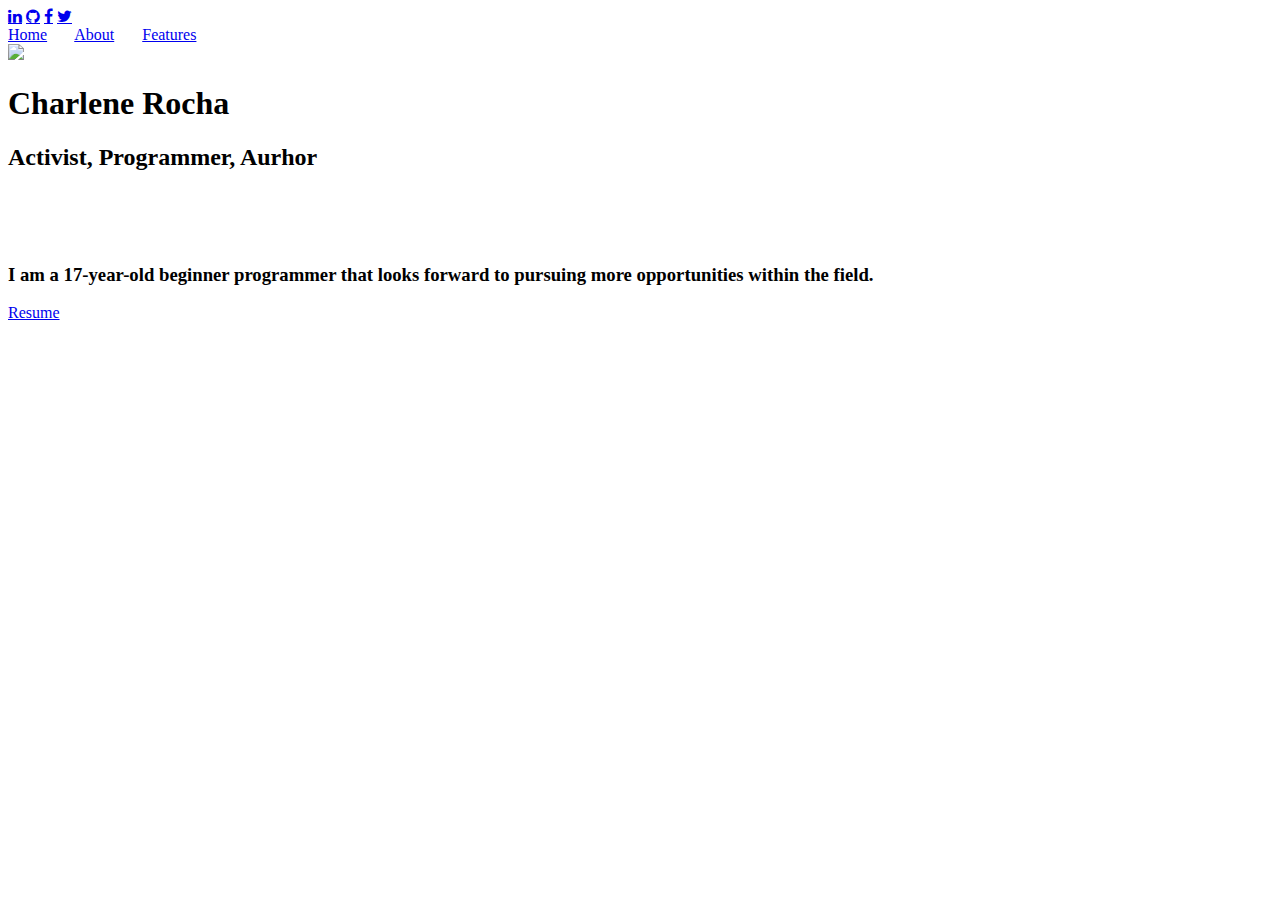
==== index.html @ a94d9e79 "Add files via upload" ====
<!DOCTYPE html>
<html lang="en">
<head>
  <meta charset="UTF-8">
  <meta name="description" content="">
  <meta name="author" content="">
  <meta name="viewport" content="width=device-width, initial-scale=1.0"> 

  <link href="https://fonts.googleapis.com/css2?family=Poppins:wght@800&display=swap" rel="stylesheet">
  <link href="https://fonts.googleapis.com/css2?family=Noto+Serif+JP:wght@200&family=Poppins:wght@400&display=swap" rel="stylesheet">
  <link rel="stylesheet" href="css/styles.css">

  <title>Charlene Rocha</title>


</head>

<header class="row">
  <div class="column">
    <link rel="stylesheet" href="https://cdnjs.cloudflare.com/ajax/libs/font-awesome/4.7.0/css/font-awesome.min.css">
    <a href="https://www.linkedin.com/in/-charlene-rocha" target="_blank" class="fa fa-linkedin"></a>
    <a href="#" class="fa fa-github"></a>
    <a href="#" class="fa fa-facebook"></a>
    <a href="#" class="fa fa-twitter"></a>
  </div>

  <div class = "links">
    <a class="active" href="index.html">Home</a></li>
    &nbsp;
    &nbsp;
    &nbsp;
    <a href="about.html">About</a>
    &nbsp;
    &nbsp;
    &nbsp;
    <a href="features.html">Features</a>
  </div>

</header>

<body>
  <div class="content-wrapper">
    <img src="img/charlene_website_headshot.jpg">
    <div class="text-wrapper">
      <h1>
        Charlene Rocha
      </h1>
      
      <h2>
        Activist, Programmer, Aurhor
      </h2>

      <br><br><br>
      <h3>
        I am a 17-year-old beginner programmer that looks forward to pursuing more opportunities within the field.
      </h3>
      
    </div>
  </div>
</body>

<footer>
  <a href="CharleneRocha_Co-op_Resume.pdf" target="_blank" download="Charlene_Rocha_Resume" class="button" >Resume</a>
</footer>
</html>
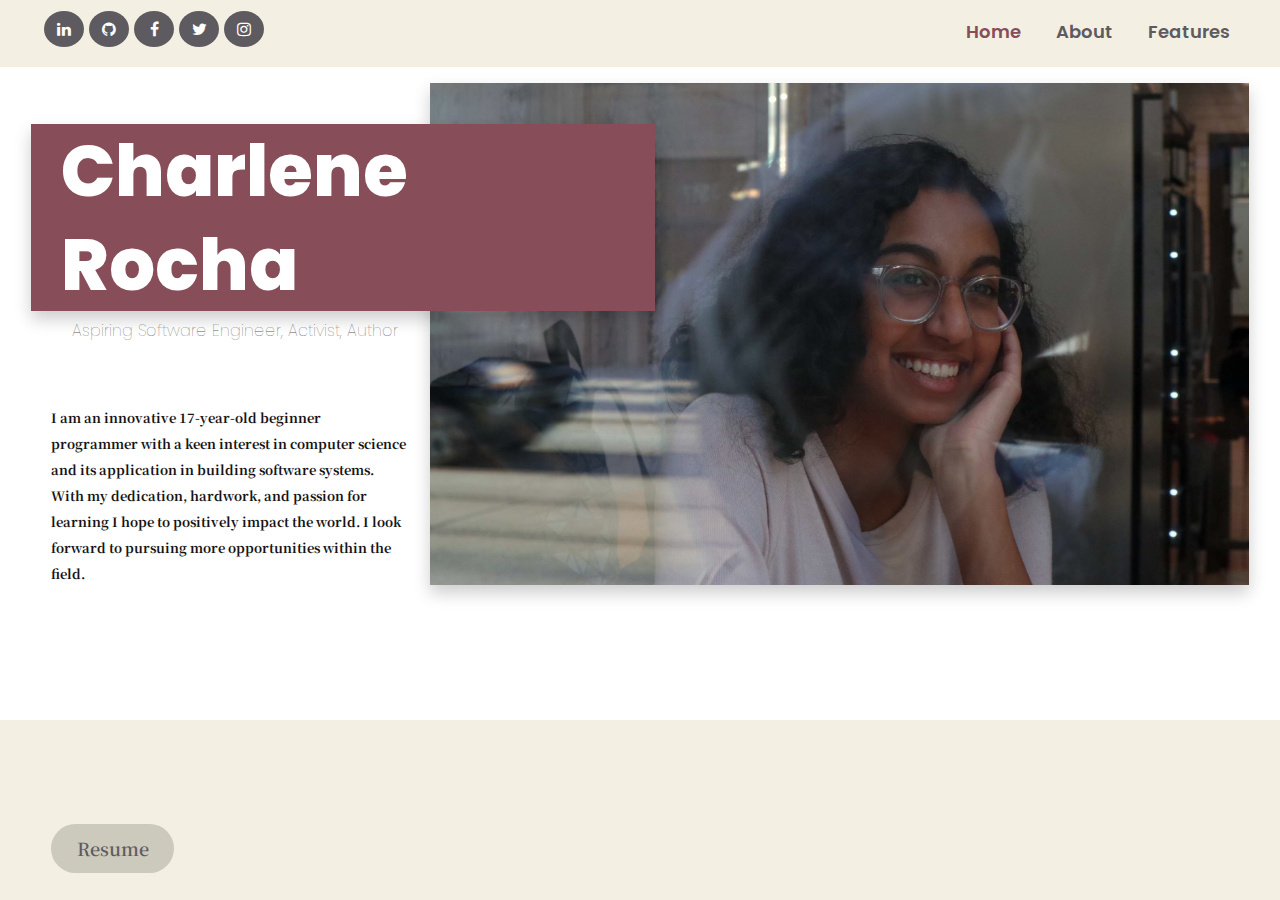
==== commit 56b25f3a: "Update index.html" ====
--- a/index.html
+++ b/index.html
@@ -8,20 +8,21 @@
 
   <link href="https://fonts.googleapis.com/css2?family=Poppins:wght@800&display=swap" rel="stylesheet">
   <link href="https://fonts.googleapis.com/css2?family=Noto+Serif+JP:wght@200&family=Poppins:wght@400&display=swap" rel="stylesheet">
-  <link rel="stylesheet" href="css/styles.css">
+  <link rel="stylesheet" href="css/index.css">
 
   <title>Charlene Rocha</title>
 
 
 </head>
 
-<header class="row">
-  <div class="column">
+<header class="row" style="position: fixed;">
+  <div class="column1">
     <link rel="stylesheet" href="https://cdnjs.cloudflare.com/ajax/libs/font-awesome/4.7.0/css/font-awesome.min.css">
     <a href="https://www.linkedin.com/in/-charlene-rocha" target="_blank" class="fa fa-linkedin"></a>
-    <a href="#" class="fa fa-github"></a>
-    <a href="#" class="fa fa-facebook"></a>
-    <a href="#" class="fa fa-twitter"></a>
+    <a href="https://github.com/charocha03" target="_blank" class="fa fa-github"></a>
+    <a href="https://www.facebook.com/charlene.rocha.98" target="_blank" class="fa fa-facebook"></a>
+    <a href="https://twitter.com/_charlenerocha?lang=en" target="_blank" class="fa fa-twitter"></a>
+    <a href="https://www.instagram.com/charlenerocha_" target="_blank" class="fa fa-instagram"></a>
   </div>
 
   <div class = "links">
@@ -40,6 +41,7 @@
 
 <body>
   <div class="content-wrapper">
+    <br><br><br>
     <img src="img/charlene_website_headshot.jpg">
     <div class="text-wrapper">
       <h1>
@@ -47,12 +49,12 @@
       </h1>
       
       <h2>
-        Activist, Programmer, Aurhor
+        Aspiring Software Engineer, Activist, Author
       </h2>
 
       <br><br><br>
       <h3>
-        I am a 17-year-old beginner programmer that looks forward to pursuing more opportunities within the field.
+        I am an innovative 17-year-old beginner programmer with a keen interest in computer science and its application in building software systems. With my dedication, hardwork, and passion for learning I hope to positively impact the world. I look forward to pursuing more opportunities within the field.
       </h3>
       
     </div>
@@ -62,4 +64,4 @@
 <footer>
   <a href="CharleneRocha_Co-op_Resume.pdf" target="_blank" download="Charlene_Rocha_Resume" class="button" >Resume</a>
 </footer>
-</html>+</html>
--- a/css/index.css
+++ b/css/index.css
@@ -0,0 +1,166 @@
+html{
+    font-size: 100%;
+    box-sizing: border-box;
+}
+
+*, *::before, *::after {
+    box-sizing: inherit;
+}
+
+h3{
+    margin: 0% 60% 0% 5%;
+    padding: 0;
+    line-height: 2;
+    font-size: small;
+}
+
+
+header {
+    margin: 0;
+    margin-top: 0%;
+    padding: 20px;
+    padding-right: 50px;
+    font-family: 'Poppins', sans-serif;
+    line-height: 1.3;
+    z-index:1;
+    background-color: #F3EFE3;
+}
+
+.links{
+    text-align: right;
+}
+
+.fa {
+    position: relative;
+    margin-top: -18%;
+    padding: 10px;
+    font-size: 30px;
+    width: 40px;
+    text-align: center;
+    text-decoration: none;
+    border-radius: 50%;
+    background: #5E5B60;
+    color: white;
+  }
+  
+  .fa:hover {
+    background: white;
+    transition: .4s ease-in-out;
+  }
+  
+  .column1 {
+    float: left;
+    margin-left: 2%;
+  }
+
+  .column {
+    float: left;
+    margin-left: 100px;
+    margin-right: 27px;
+}
+
+
+footer{
+    margin: 0;
+    padding: 0;
+    background-color: #F3EFE3;
+    position: fixed;
+    left: 0;
+    bottom: 0;
+    height: 20%;
+    width: 100%;
+    z-index:-1;
+}
+
+.row{
+    background-color: #F3EFE3;
+    width: 100%;
+}
+
+
+img {
+    display: block;
+    max-width:100%;
+    height:auto;
+    box-shadow: 0px 8px 16px 0px rgba(0, 0, 0, 0.2);
+}
+
+body {
+    margin: 0;
+    padding: 0;
+    font-family: 'Noto Serif JP', serif;
+    line-height: 1.3;
+    text-align: left;
+    color: #161313;
+    font-weight: 200;
+    background-image: url(../img/charlene.jpg) no-repeat fixed center;
+}
+
+a{
+    font-weight: 600;
+    font-size: large;
+    color: #5E5B60;
+}
+
+a, a:visited {
+    text-decoration: none;
+}
+
+a.active, a:hover{
+    color: #874D59;
+    transition: .4s ease-in-out;
+}
+
+.button{
+    padding: 1% 2% 1% 2%;
+    color: #5E5B60;
+    background-color: #CCC9BD;
+    border-radius: 60px;
+    position:absolute;
+    left: 4%;
+    bottom: 15%;
+}
+
+
+.content-wrapper{
+    width: 80%;
+    margin: 0;
+}
+
+.content-wrapper img{
+    margin: 2% 3% 2% 42%;
+    width: 80%;
+}
+
+.text-wrapper{
+    margin: 0;
+    padding: 0;
+    margin-top: -47%;
+    width: 100%;
+    position: relative;
+}
+
+.text-wrapper h1{
+    margin: 0% 36% 0% 3%;
+    padding: 0% 3% 0% 3%;
+    text-align: left;
+    font-family: 'Poppins', sans-serif;
+    line-height: 1.3;
+    color:#ffffff;
+    background-color: #874D59;
+    font-weight: 800;
+    font-size: 450%;
+    box-shadow: 0px 8px 16px 0px rgba(0, 0, 0, 0.2);
+    word-wrap: break-word;
+}
+
+.text-wrapper h2{
+    margin: 1% 0% 0% 7%;
+    padding: 0;
+    text-align: left;
+    font-family: 'Poppins', sans-serif;
+    line-height: 1.3;
+    color:#5E5B60;
+    font-weight:100;
+    font-size: 100%;
+}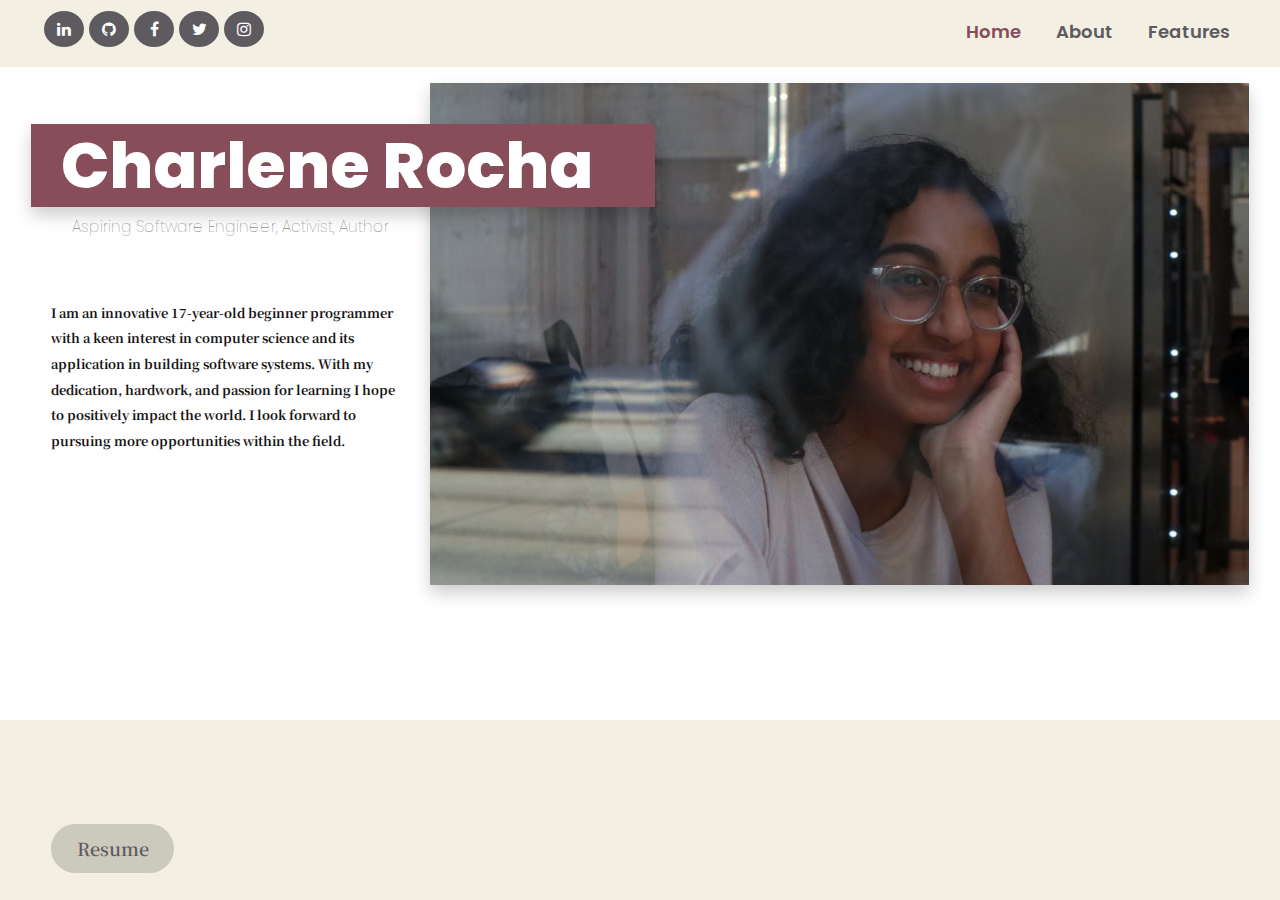
==== commit 64b5cf12: "Update index.html" ====
--- a/index.html
+++ b/index.html
@@ -44,16 +44,16 @@
     <br><br><br>
     <img src="img/charlene_website_headshot.jpg">
     <div class="text-wrapper">
-      <h1>
+      <h1 style="font-size:5vw;">
         Charlene Rocha
       </h1>
       
-      <h2>
+      <h2 style="font-size:1.2vw;">
         Aspiring Software Engineer, Activist, Author
       </h2>
 
       <br><br><br>
-      <h3>
+      <h3 style="font-size:1vw;">
         I am an innovative 17-year-old beginner programmer with a keen interest in computer science and its application in building software systems. With my dedication, hardwork, and passion for learning I hope to positively impact the world. I look forward to pursuing more opportunities within the field.
       </h3>
       
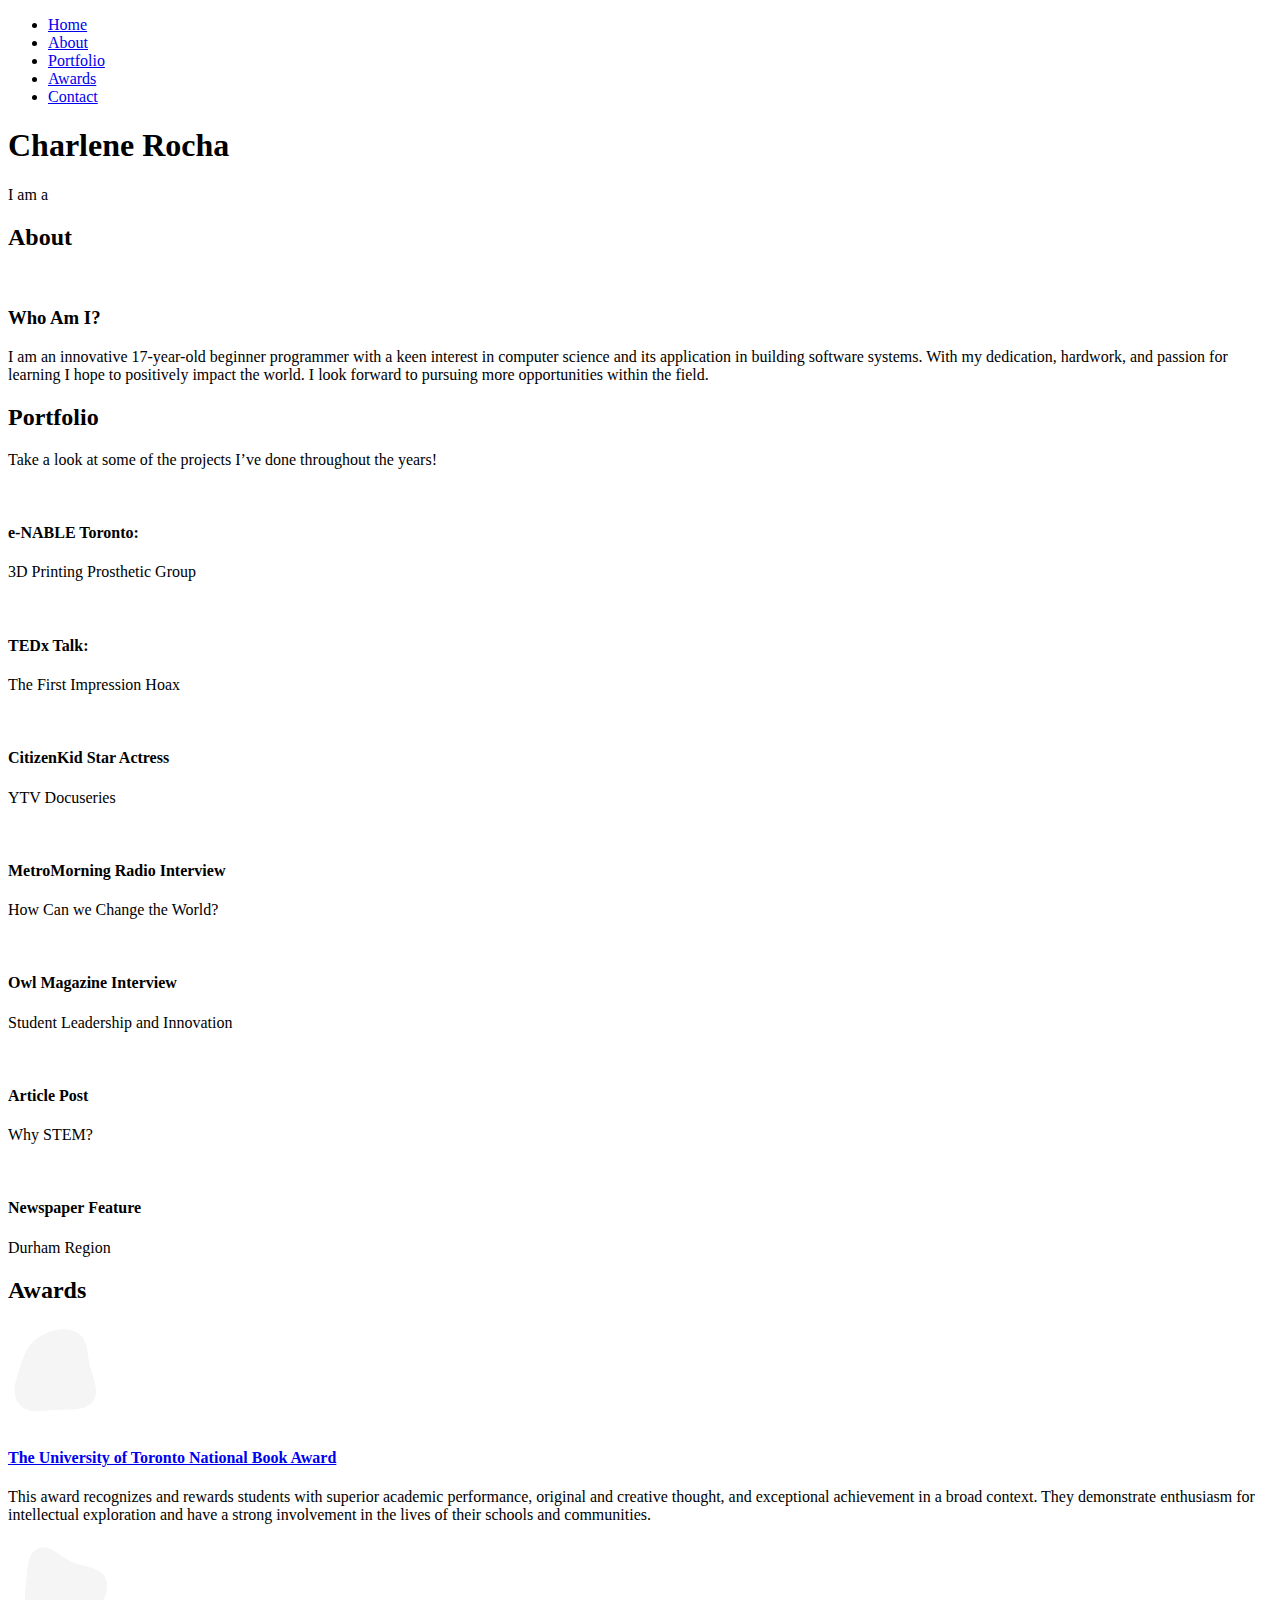
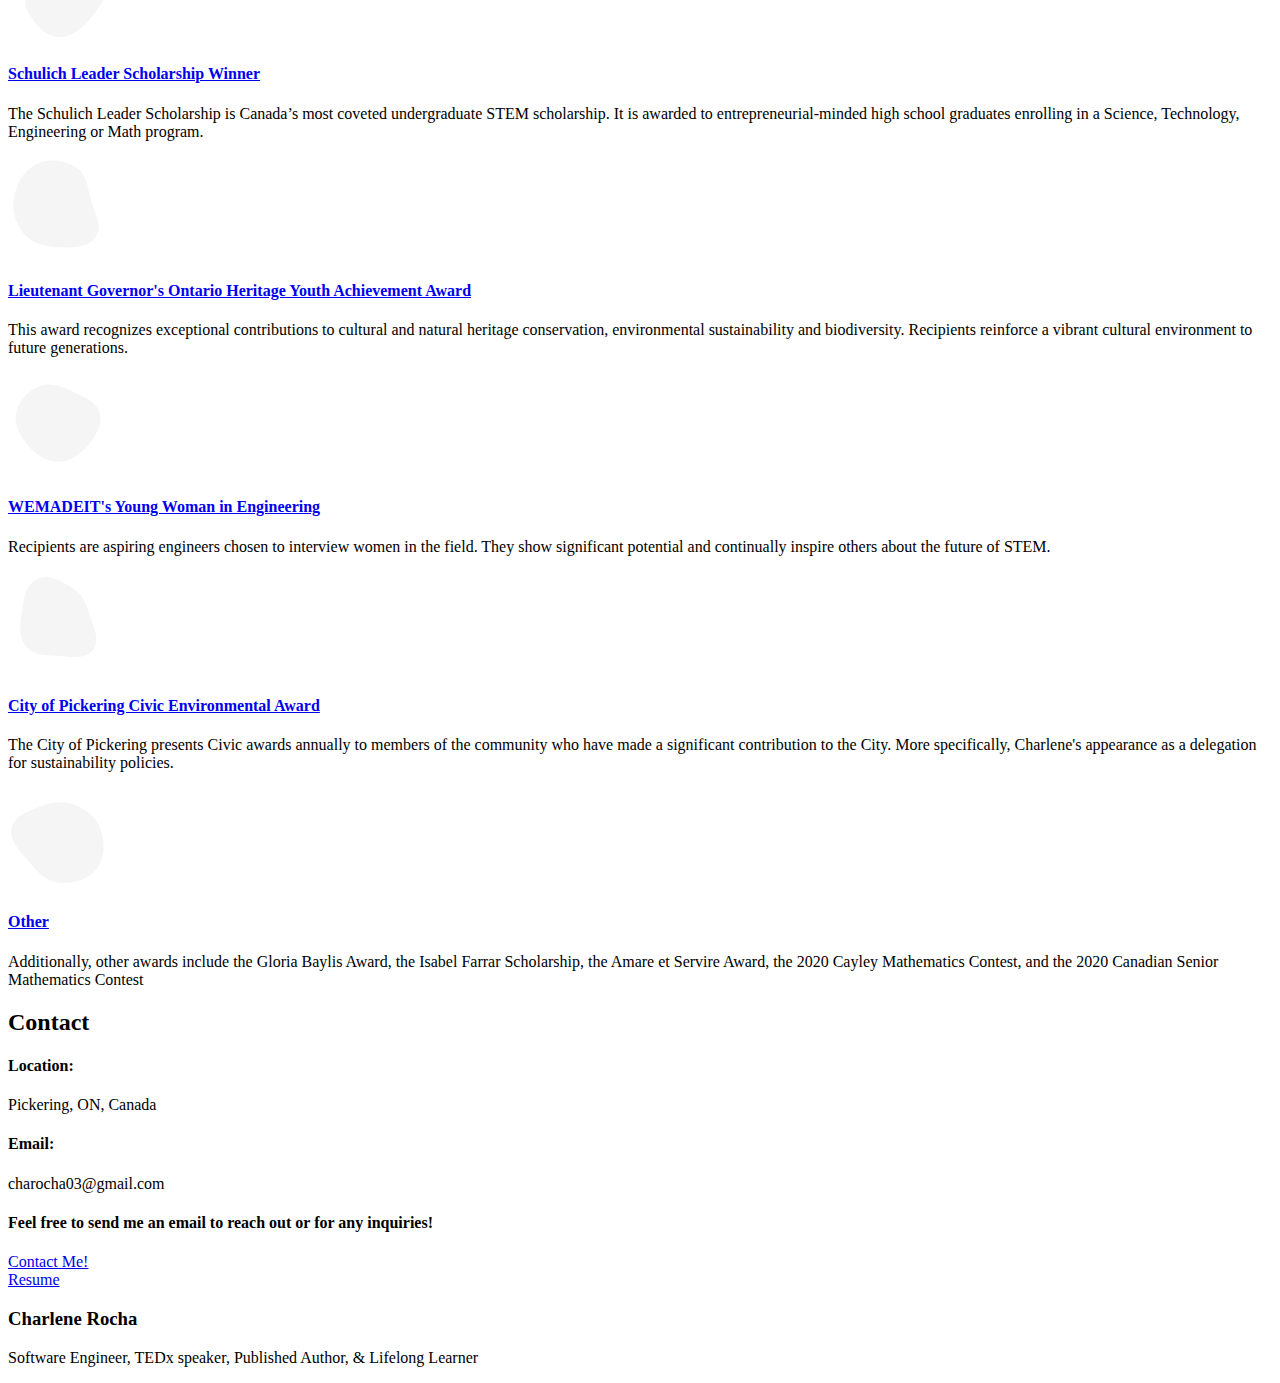
==== commit de01e69c: "Add files via upload" ====
--- a/index.html
+++ b/index.html
@@ -1,67 +1,722 @@
-<!DOCTYPE html>
-<html lang="en">
-<head>
-  <meta charset="UTF-8">
-  <meta name="description" content="">
-  <meta name="author" content="">
-  <meta name="viewport" content="width=device-width, initial-scale=1.0"> 
-
-  <link href="https://fonts.googleapis.com/css2?family=Poppins:wght@800&display=swap" rel="stylesheet">
-  <link href="https://fonts.googleapis.com/css2?family=Noto+Serif+JP:wght@200&family=Poppins:wght@400&display=swap" rel="stylesheet">
-  <link rel="stylesheet" href="css/index.css">
-
-  <title>Charlene Rocha</title>
-
-
-</head>
-
-<header class="row" style="position: fixed;">
-  <div class="column1">
-    <link rel="stylesheet" href="https://cdnjs.cloudflare.com/ajax/libs/font-awesome/4.7.0/css/font-awesome.min.css">
-    <a href="https://www.linkedin.com/in/-charlene-rocha" target="_blank" class="fa fa-linkedin"></a>
-    <a href="https://github.com/charocha03" target="_blank" class="fa fa-github"></a>
-    <a href="https://www.facebook.com/charlene.rocha.98" target="_blank" class="fa fa-facebook"></a>
-    <a href="https://twitter.com/_charlenerocha?lang=en" target="_blank" class="fa fa-twitter"></a>
-    <a href="https://www.instagram.com/charlenerocha_" target="_blank" class="fa fa-instagram"></a>
-  </div>
-
-  <div class = "links">
-    <a class="active" href="index.html">Home</a></li>
-    &nbsp;
-    &nbsp;
-    &nbsp;
-    <a href="about.html">About</a>
-    &nbsp;
-    &nbsp;
-    &nbsp;
-    <a href="features.html">Features</a>
-  </div>
-
-</header>
-
-<body>
-  <div class="content-wrapper">
-    <br><br><br>
-    <img src="img/charlene_website_headshot.jpg">
-    <div class="text-wrapper">
-      <h1 style="font-size:5vw;">
-        Charlene Rocha
-      </h1>
-      
-      <h2 style="font-size:1.2vw;">
-        Aspiring Software Engineer, Activist, Author
-      </h2>
-
-      <br><br><br>
-      <h3 style="font-size:1vw;">
-        I am an innovative 17-year-old beginner programmer with a keen interest in computer science and its application in building software systems. With my dedication, hardwork, and passion for learning I hope to positively impact the world. I look forward to pursuing more opportunities within the field.
-      </h3>
-      
-    </div>
-  </div>
-</body>
-
-<footer>
-  <a href="CharleneRocha_Co-op_Resume.pdf" target="_blank" download="Charlene_Rocha_Resume" class="button" >Resume</a>
-</footer>
-</html>
+<!DOCTYPE html>
+<html lang="en">
+
+  <!-- <link href="https://fonts.googleapis.com/css2?family=Open+Sans&family=Roboto&display=swap" rel="stylesheet">
+  CSS rules to specify families
+  
+  font-family: 'Open Sans', sans-serif;
+  font-family: 'Roboto', sans-serif; -->
+
+<head>
+  <meta charset="utf-8">
+  <meta content="width=device-width, initial-scale=1.0" name="viewport">
+
+  <title>Charlene Rocha</title>
+  <meta content="Charlene Rocha Resume" name="description">
+  <meta content="charlene rocha, charlene, resume" name="keywords">
+
+  <!-- Favicons -->
+  <link href="assets/img/favicon.png" rel="icon">
+  <link href="assets/img/apple-touch-icon.png" rel="apple-touch-icon">
+
+  <!-- Google Fonts -->
+  <link href="https://fonts.googleapis.com/css?family=Open+Sans:300,300i,400,400i,600,600i,700,700i|Raleway:300,300i,400,400i,500,500i,600,600i,700,700i|Poppins:300,300i,400,400i,500,500i,600,600i,700,700i" rel="stylesheet">
+
+  <!-- Vendor CSS Files -->
+  <link href="assets/vendor/aos/aos.css" rel="stylesheet">
+  <link href="assets/vendor/bootstrap/css/bootstrap.min.css" rel="stylesheet">
+  <link href="assets/vendor/bootstrap-icons/bootstrap-icons.css" rel="stylesheet">
+  <link href="assets/vendor/boxicons/css/boxicons.min.css" rel="stylesheet">
+  <link href="assets/vendor/glightbox/css/glightbox.min.css" rel="stylesheet">
+  <link href="assets/vendor/swiper/swiper-bundle.min.css" rel="stylesheet">
+
+  <!-- Template Main CSS File -->
+  <link href="assets/css/style.css" rel="stylesheet">
+</head>
+
+<body>
+
+  <!-- ======= Mobile nav toggle button ======= -->
+  <!-- <button type="button" class="mobile-nav-toggle d-xl-none"><i class="bi bi-list mobile-nav-toggle"></i></button> -->
+  <i class="bi bi-list mobile-nav-toggle d-xl-none"></i>
+  <!-- ======= Header ======= -->
+  <header id="header" class="d-flex flex-column justify-content-center">
+
+    <nav id="navbar" class="navbar nav-menu">
+      <ul>
+        <li><a href="#hero" class="nav-link scrollto active"><i class="bx bx-home"></i> <span>Home</span></a></li>
+        <li><a href="#about" class="nav-link scrollto"><i class="bx bx-user"></i> <span>About</span></a></li>
+        <!-- <li><a href="#resume" class="nav-link scrollto"><i class="bx bx-file-blank"></i> <span>Resume</span></a></li> -->
+        <li><a href="#portfolio" class="nav-link scrollto"><i class="bx bx-book-content"></i> <span>Portfolio</span></a></li>
+        <li><a href="#services" class="nav-link scrollto"><i class="bx bx-trophy"></i> <span>Awards</span></a></li> 
+        <li><a href="#contact" class="nav-link scrollto"><i class="bx bx-envelope"></i> <span>Contact</span></a></li>
+      </ul>
+    </nav><!-- .nav-menu -->
+
+  </header><!-- End Header -->
+
+  <!-- ======= Hero Section ======= -->
+  <section id="hero" class="d-flex flex-column justify-content-center">
+    <div class="container" data-aos="zoom-in" data-aos-delay="100">
+      <h1>Charlene Rocha</h1>
+      <p>I am a <span class="typed" data-typed-items= "Software Engineer,TEDx speaker,Published Author,Lifelong Learner"></span></p>
+      <div class="social-links">
+        <a href="mailto:charocha03@gmail.com" target="_blank" class="envelope"><i class="bx bx-envelope"></i></a>
+        <a href="https://www.linkedin.com/in/-charlene-rocha/" target="_blank" class="linkedin"><i class="bx bxl-linkedin"></i></a>
+        <a href="https://www.instagram.com/charlenerocha_/" target="_blank" class="instagram"><i class="bx bxl-instagram"></i></a>
+        <!-- <a href="#" class="github"><i class="bx bxl-github"></i></a> -->
+        <a href="https://twitter.com/_charlenerocha" target="_blank" class="twitter"><i class="bx bxl-twitter"></i></a>
+        <a href="https://www.facebook.com/charlene.rocha.98" target="_blank" class="facebook"><i class="bx bxl-facebook"></i></a>
+      </div>
+    </div>
+  </section><!-- End Hero -->
+
+  <main id="main">
+
+    <!-- ======= About Section ======= -->
+    <section id="about" class="about">
+      <div class="container" data-aos="fade-up">
+
+        <div class="section-title">
+          <h2>About</h2>
+          <p></p>
+        </div>
+
+        <div class="row">
+          <div class="col-lg-5">
+            <img src="assets/img/profile-img.jpg" class="img-fluid" alt="">
+          </div>
+          <div class="col-lg-6 pt-4 pt-lg-0 content">
+            <h3>Who Am I?</h3>
+            <p>
+              I am an innovative 17-year-old beginner programmer with a keen interest in computer science and its application in building software systems. With my dedication, hardwork, and passion for learning I hope to positively impact the world. I look forward to pursuing more opportunities within the field.
+            </p>
+            <div class="row">
+              <div class="col-lg-6">
+                <ul>
+                  <!-- <li><i></i> <strong></strong> <span></span></li>
+                  <li><i class="bi bi-chevron-right"></i> <span>Cool fact 1</span></li>
+                  <li><i class="bi bi-chevron-right"></i> <span>Cool fact 2</span></li>
+                  <li><i class="bi bi-chevron-right"></i> <span>Cool fact 3</span></li>
+                  <li><i class="bi bi-chevron-right"></i> <span>Cool fact 4</span></li> -->
+                </ul>
+              </div>
+              <div class="col-lg-6">
+                <ul>
+                  <!-- <li><i></i> <strong></strong> <span></span></li>
+                  <li><i class="bi bi-chevron-right"></i> <span>Cool fact 5</span></li>
+                  <li><i class="bi bi-chevron-right"></i> <span>Cool fact 6</span></li>
+                  <li><i class="bi bi-chevron-right"></i> <span>Cool fact 7</span></li>
+                  <li><i class="bi bi-chevron-right"></i> <span>Cool fact 8</span></li> -->
+                </ul>
+              </div>
+            </div>
+          </div>
+        </div>
+
+      </div>
+    </section><!-- End About Section -->
+
+    <!-- ======= Facts Section ======= -->
+    <!-- <section id="facts" class="facts">
+      <div class="container" data-aos="fade-up">
+
+        <div class="section-title">
+          <h2>Facts</h2>
+          <p>Magnam dolores commodi suscipit. Necessitatibus eius consequatur ex aliquid fuga eum quidem. Sit sint consectetur velit. Quisquam quos quisquam cupiditate. Et nemo qui impedit suscipit alias ea. Quia fugiat sit in iste officiis commodi quidem hic quas.</p>
+        </div>
+
+        <div class="row">
+
+          <div class="col-lg-3 col-md-6">
+            <div class="count-box">
+              <i class="bi bi-emoji-smile"></i>
+              <span data-purecounter-start="0" data-purecounter-end="232" data-purecounter-duration="1" class="purecounter"></span>
+              <p>Happy Clients</p>
+            </div>
+          </div>
+
+          <div class="col-lg-3 col-md-6 mt-5 mt-md-0">
+            <div class="count-box">
+              <i class="bi bi-journal-richtext"></i>
+              <span data-purecounter-start="0" data-purecounter-end="521" data-purecounter-duration="1" class="purecounter"></span>
+              <p>Projects</p>
+            </div>
+          </div>
+
+          <div class="col-lg-3 col-md-6 mt-5 mt-lg-0">
+            <div class="count-box">
+              <i class="bi bi-headset"></i>
+              <span data-purecounter-start="0" data-purecounter-end="1463" data-purecounter-duration="1" class="purecounter"></span>
+              <p>Hours Of Support</p>
+            </div>
+          </div>
+
+          <div class="col-lg-3 col-md-6 mt-5 mt-lg-0">
+            <div class="count-box">
+              <i class="bi bi-award"></i>
+              <span data-purecounter-start="0" data-purecounter-end="25" data-purecounter-duration="1" class="purecounter"></span>
+              <p>Awards</p>
+            </div>
+          </div>
+
+        </div>
+
+      </div>
+    </section>End Facts Section -->
+
+    <!-- ======= Resume Section ======= 
+    <section id="resume" class="resume">
+      <div class="container" data-aos="fade-up">
+
+        <div class="section-title">
+          <h2>Resume</h2>
+          <p>Magnam dolores commodi suscipit. Necessitatibus eius consequatur ex aliquid fuga eum quidem. Sit sint consectetur velit. Quisquam quos quisquam cupiditate. Et nemo qui impedit suscipit alias ea. Quia fugiat sit in iste officiis commodi quidem hic quas.</p>
+        </div>
+
+        <div class="row">
+          <div class="col-lg-6">
+            <h3 class="resume-title">Sumary</h3>
+            <div class="resume-item pb-0">
+              <h4>Brandon Johnson</h4>
+              <p><em>Innovative and deadline-driven Graphic Designer with 3+ years of experience designing and developing user-centered digital/print marketing material from initial concept to final, polished deliverable.</em></p>
+              <ul>
+                <li>Portland par 127,Orlando, FL</li>
+                <li>(123) 456-7891</li>
+                <li>alice.barkley@example.com</li>
+              </ul>
+            </div>
+
+            <h3 class="resume-title">Education</h3>
+            <div class="resume-item">
+              <h4>Master of Fine Arts &amp; Graphic Design</h4>
+              <h5>2015 - 2016</h5>
+              <p><em>Rochester Institute of Technology, Rochester, NY</em></p>
+              <p>Qui deserunt veniam. Et sed aliquam labore tempore sed quisquam iusto autem sit. Ea vero voluptatum qui ut dignissimos deleniti nerada porti sand markend</p>
+            </div>
+            <div class="resume-item">
+              <h4>Bachelor of Fine Arts &amp; Graphic Design</h4>
+              <h5>2010 - 2014</h5>
+              <p><em>Rochester Institute of Technology, Rochester, NY</em></p>
+              <p>Quia nobis sequi est occaecati aut. Repudiandae et iusto quae reiciendis et quis Eius vel ratione eius unde vitae rerum voluptates asperiores voluptatem Earum molestiae consequatur neque etlon sader mart dila</p>
+            </div>
+          </div>
+          <div class="col-lg-6">
+            <h3 class="resume-title">Professional Experience</h3>
+            <div class="resume-item">
+              <h4>Senior graphic design specialist</h4>
+              <h5>2019 - Present</h5>
+              <p><em>Experion, New York, NY </em></p>
+              <ul>
+                <li>Lead in the design, development, and implementation of the graphic, layout, and production communication materials</li>
+                <li>Delegate tasks to the 7 members of the design team and provide counsel on all aspects of the project. </li>
+                <li>Supervise the assessment of all graphic materials in order to ensure quality and accuracy of the design</li>
+                <li>Oversee the efficient use of production project budgets ranging from $2,000 - $25,000</li>
+              </ul>
+            </div>
+            <div class="resume-item">
+              <h4>Graphic design specialist</h4>
+              <h5>2017 - 2018</h5>
+              <p><em>Stepping Stone Advertising, New York, NY</em></p>
+              <ul>
+                <li>Developed numerous marketing programs (logos, brochures,infographics, presentations, and advertisements).</li>
+                <li>Managed up to 5 projects or tasks at a given time while under pressure</li>
+                <li>Recommended and consulted with clients on the most appropriate graphic design</li>
+                <li>Created 4+ design presentations and proposals a month for clients and account managers</li>
+              </ul>
+            </div>
+          </div>
+        </div>
+
+      </div>
+    </section> End Resume Section -->
+
+    <!-- ======= Skills Section ======= 
+    <section id="skills" class="skills section-bg">
+      <div class="container" data-aos="fade-up">
+
+        <div class="section-title">
+          <h2>Skills</h2>
+          <p>Magnam dolores commodi suscipit. Necessitatibus eius consequatur ex aliquid fuga eum quidem. Sit sint consectetur velit. Quisquam quos quisquam cupiditate. Et nemo qui impedit suscipit alias ea. Quia fugiat sit in iste officiis commodi quidem hic quas.</p>
+        </div>
+
+        <div class="row skills-content">
+
+          <div class="col-lg-6">
+
+            <div class="progress">
+              <span class="skill">ur mom <i class="val">100%</i></span>
+              <div class="progress-bar-wrap">
+                <div class="progress-bar" role="progressbar" aria-valuenow="100" aria-valuemin="0" aria-valuemax="100"></div>
+              </div>
+            </div>
+
+            <div class="progress">
+              <span class="skill">CSS <i class="val">90%</i></span>
+              <div class="progress-bar-wrap">
+                <div class="progress-bar" role="progressbar" aria-valuenow="90" aria-valuemin="0" aria-valuemax="100"></div>
+              </div>
+            </div>
+
+            <div class="progress">
+              <span class="skill">JavaScript <i class="val">75%</i></span>
+              <div class="progress-bar-wrap">
+                <div class="progress-bar" role="progressbar" aria-valuenow="75" aria-valuemin="0" aria-valuemax="100"></div>
+              </div>
+            </div>
+
+          </div>
+
+          <div class="col-lg-6">
+
+            <div class="progress">
+              <span class="skill">PHP <i class="val">80%</i></span>
+              <div class="progress-bar-wrap">
+                <div class="progress-bar" role="progressbar" aria-valuenow="80" aria-valuemin="0" aria-valuemax="100"></div>
+              </div>
+            </div>
+
+            <div class="progress">
+              <span class="skill">WordPress/CMS <i class="val">90%</i></span>
+              <div class="progress-bar-wrap">
+                <div class="progress-bar" role="progressbar" aria-valuenow="90" aria-valuemin="0" aria-valuemax="100"></div>
+              </div>
+            </div>
+
+            <div class="progress">
+              <span class="skill">Photoshop <i class="val">55%</i></span>
+              <div class="progress-bar-wrap">
+                <div class="progress-bar" role="progressbar" aria-valuenow="55" aria-valuemin="0" aria-valuemax="100"></div>
+              </div>
+            </div>
+
+          </div>
+
+        </div>
+
+      </div>
+    </section> End Skills Section -->
+
+    <!-- ======= Portfolio Section ======= -->
+    <section id="portfolio" class="portfolio section-bg">
+      <div class="container" data-aos="fade-up">
+
+        <div class="section-title">
+          <h2>Portfolio</h2>
+          <p>Take a look at some of the projects I’ve done throughout the years!</p>
+        </div>
+
+        <div class="row portfolio-container" data-aos="fade-up" data-aos-delay="200">
+
+          <div class="col-lg-4 col-md-6 portfolio-item filter-app">
+            <div class="portfolio-wrap">
+              <img src="assets/img/portfolio/enable.jpg" class="img-fluid" alt="">
+              <div class="portfolio-info">
+                <h4>e-NABLE Toronto:</h4>
+                <p>3D Printing Prosthetic Group</p>
+                <div class="portfolio-links">
+                  <a href="https://www.facebook.com/torontoenable" target="_blank" title="e-NABLE Toronto"> <i class="bx bx-link"></i></a>
+                  <a href="enable.html" class="portfolio-details-lightbox" data-glightbox="type: external" title="e-NABLE Toronto"><i class="bx bx-plus"></i></a>
+                </div>
+              </div>
+            </div>
+          </div>
+
+          <div class="col-lg-8 col-md-6 portfolio-item filter-web">
+            <div class="portfolio-wrap">
+              <img src="assets/img/portfolio/ted.jpg" class="img-fluid" alt="">
+              <div class="portfolio-info">
+                <h4>TEDx Talk:</h4>
+                <p>The First Impression Hoax</p>
+                <div class="portfolio-links">
+                  <a href="https://youtu.be/nBf5lnmjt9k" target="_blank" title="TEDx Talk"> <i class="bx bx-link"></i></a>
+                  <a href="ted.html" class="portfolio-details-lightbox" data-glightbox="type: external" title="TEDx Talk"><i class="bx bx-plus"></i></a>
+                </div>
+              </div>
+            </div>
+          </div>
+
+          <div class="col-lg-4 col-md-6 portfolio-item filter-app">
+            <div class="portfolio-wrap">
+              <img src="assets/img/portfolio/citizen.jpg" class="img-fluid" alt="">
+              <div class="portfolio-info">
+                <h4>CitizenKid Star Actress</h4>
+                <p>YTV Docuseries</p>
+                <div class="portfolio-links">
+                  <a href="https://youtu.be/wdr9rMZfFfE" target="_blank" title="CitizenKid Star Actress"> <i class="bx bx-link"></i></a>
+                  <a href="citizen.html" class="portfolio-details-lightbox" data-glightbox="type: external" title="CitizenKid Star Actress"><i class="bx bx-plus"></i></a>
+                </div>
+              </div>
+            </div>
+          </div>
+
+          <div class="col-lg-4 col-md-6 portfolio-item filter-web">
+            <div class="portfolio-wrap">
+              <img src="assets/img/portfolio/protest.jpg" class="img-fluid" alt="">
+              <div class="portfolio-info">
+                <h4>MetroMorning Radio Interview</h4>
+                <p>How Can we Change the World?</p>
+                <div class="portfolio-links">
+                  <a href="https://www.cbc.ca/player/play/1747059267750" target="_blank" title="MetroMorning Radio Interview"> <i class="bx bx-link"></i></a>
+                  <a href="radio.html" class="portfolio-details-lightbox" data-glightbox="type: external" title="MetroMorning Radio Interview"><i class="bx bx-plus"></i></a>
+                </div>
+              </div>
+            </div>
+          </div>
+
+          <div class="col-lg-4 col-md-6 portfolio-item filter-app">
+            <div class="portfolio-wrap">
+              <img src="assets/img/portfolio/btcp.jpg" class="img-fluid" alt="">
+              <div class="portfolio-info">
+                <h4>Owl Magazine Interview</h4>
+                <p>Student Leadership and Innovation</p>
+                <div class="portfolio-links">
+                  <a href="http://owlconnected.com/archives/interview-charlene-rocha" target="_blank" title="Owl Magazine Interview"> <i class="bx bx-link"></i></a>
+                  <a href="owl.html" class="portfolio-details-lightbox" data-glightbox="type: external" title="Owl Magazine Interview"><i class="bx bx-plus"></i></a>
+                </div>
+              </div>
+            </div>
+          </div>
+
+          <div class="col-lg-4 col-md-6 portfolio-item filter-card">
+            <div class="portfolio-wrap">
+              <img src="assets/img/portfolio/stem.jpg" class="img-fluid" alt="">
+              <div class="portfolio-info">
+                <h4>Article Post</h4>
+                <p>Why STEM?</p>
+                <div class="portfolio-links">
+                  <a href="https://medium.com/@girlsforscience/stem-stories-charlene-rocha-aa294f6eed04" target="_blank" title="Article Post"> <i class="bx bx-link"></i></a>
+                  <a href="stem.html" class="portfolio-details-lightbox" data-glightbox="type: external" title="Article Post"><i class="bx bx-plus"></i></a>
+                </div>
+              </div>
+            </div>
+          </div>
+
+          <div class="col-lg-4 col-md-6 portfolio-item filter-card">
+            <div class="portfolio-wrap">
+              <img src="assets/img/portfolio/show.jpg" class="img-fluid" alt="">
+              <div class="portfolio-info">
+                <h4>Newspaper Feature</h4>
+                <p>Durham Region</p>
+                <div class="portfolio-links">
+                  <a href="https://www.durhamregion.com/community-story/10001881-pickering-teen-featured-in-documentary-airing-friday/" target="_blank" title="Newspaper Feature"> <i class="bx bx-link"></i></a>
+                  <a href="show.html" class="portfolio-details-lightbox" data-glightbox="type: external" title="Newspaper Feature"><i class="bx bx-plus"></i></a>
+                </div>
+              </div>
+            </div>
+          </div>
+        </div>
+
+      </div>
+    </section><!-- End Portfolio Section -->
+
+
+    <!-- ======= Awards/Recognition Section ======= -->
+    <section id="services" class="services">
+      <div class="container" data-aos="fade-up">
+
+        <div class="section-title">
+          <h2>Awards</h2>
+          <p></p>
+        </div>
+
+        <div class="row">
+
+          <div class="col-lg-4 col-md-6 d-flex align-items-stretch" data-aos="zoom-in" data-aos-delay="100">
+            <div class="icon-box iconbox-yellow">
+              <div class="icon">
+                <svg width="100" height="100" viewBox="0 0 600 600" xmlns="http://www.w3.org/2000/svg">
+                  <path stroke="none" stroke-width="0" fill="#f5f5f5" d="M300,521.0016835830174C376.1290562159157,517.8887921683347,466.0731472004068,529.7835943286574,510.70327084640275,468.03025145048787C554.3714126377745,407.6079735673963,508.03601936045806,328.9844924480964,491.2728898941984,256.3432110539036C474.5976632858925,184.082847569629,479.9380746630129,96.60480741107993,416.23090153303,58.64404602377083C348.86323505073057,18.502131276798302,261.93793281208167,40.57373210992963,193.5410806939664,78.93577620505333C130.42746243093433,114.334589627462,98.30271207620316,179.96522072025542,76.75703585869454,249.04625023123273C51.97151888228291,328.5150500222984,13.704378332031375,421.85034740162234,66.52175969318436,486.19268352777647C119.04800174914682,550.1803526380478,217.28368757567262,524.383925680826,300,521.0016835830174"></path>
+                </svg>
+                <i class="bx bx-book-content"></i>
+              </div>
+              <h4><a href="https://future.utoronto.ca/national-scholarship/about/" target="_blank">The University of Toronto National Book Award</a></h4>
+              <p>This award recognizes and rewards students with superior academic performance, original and creative thought, and exceptional achievement in a broad context. They demonstrate enthusiasm for intellectual exploration and have a strong involvement in the lives of their schools and communities.</p>
+            </div>
+          </div>
+
+          <div class="col-lg-4 col-md-6 d-flex align-items-stretch mt-4 mt-md-0" data-aos="zoom-in" data-aos-delay="200">
+            <div class="icon-box iconbox-purple">
+              <div class="icon">
+                <svg width="100" height="100" viewBox="0 0 600 600" xmlns="http://www.w3.org/2000/svg">
+                  <path stroke="none" stroke-width="0" fill="#f5f5f5" d="M300,582.0697525312426C382.5290701553225,586.8405444964366,449.9789794690241,525.3245884688669,502.5850820975895,461.55621195738473C556.606425686781,396.0723002908107,615.8543463187945,314.28637112970534,586.6730223649479,234.56875336149918C558.9533121215079,158.8439757836574,454.9685369536778,164.00468322053177,381.49747125262974,130.76875717737553C312.15926192815925,99.40240125094834,248.97055460311594,18.661163978235184,179.8680185752513,50.54337015887873C110.5421016452524,82.52863877960104,119.82277516462835,180.83849132639028,109.12597500060166,256.43424936330496C100.08760227029461,320.3096726198365,92.17705696193138,384.0621239912766,124.79988738764834,439.7174275375508C164.83382741302287,508.01625554203684,220.96474134820875,577.5009287672846,300,582.0697525312426"></path>
+                </svg>
+                <i class="bx bx-calculator"></i>
+              </div>
+              <h4><a href="https://www.schulichleaders.com/fr/charlene-rocha" target="_blank">Schulich Leader Scholarship Winner</a></h4>
+              <p>The Schulich Leader Scholarship is Canada’s most coveted undergraduate STEM scholarship. It is awarded to entrepreneurial-minded high school graduates enrolling in a Science, Technology, Engineering or Math program.</p>
+            </div>
+          </div>
+
+          <div class="col-lg-4 col-md-6 d-flex align-items-stretch mt-4 mt-lg-0" data-aos="zoom-in" data-aos-delay="300">
+            <div class="icon-box iconbox-green">
+              <div class="icon">
+                <svg width="100" height="100" viewBox="0 0 600 600" xmlns="http://www.w3.org/2000/svg">
+                  <path stroke="none" stroke-width="0" fill="#f5f5f5" d="M300,541.5067337569781C382.14930387511276,545.0595476570109,479.8736841581634,548.3450877840088,526.4010558755058,480.5488172755941C571.5218469581645,414.80211281144784,517.5187510058486,332.0715597781072,496.52539010469104,255.14436215662573C477.37192572678356,184.95920475031193,473.57363656557914,105.61284051026155,413.0603344069578,65.22779650032875C343.27470386102294,18.654635553484475,251.2091493199835,5.337323636656869,175.0934190732945,40.62881213300186C97.87086631185822,76.43348514350839,51.98124368387456,156.15599469081315,36.44837278890362,239.84606092416172C21.716077023791087,319.22268207091537,43.775223500013084,401.1760424656574,96.891909868211,461.97329694683043C147.22146801428983,519.5804099606455,223.5754009179313,538.201503339737,300,541.5067337569781"></path>
+                </svg>
+                <i class="bx bx-world"></i>
+              </div>
+              <h4><a href="https://www.heritagetrust.on.ca/en/pages/programs/recognition-programs/2020-recipients#LGOHA-2020-2" target="_blank">Lieutenant Governor's Ontario Heritage Youth Achievement Award</a></h4>
+              <p>This award recognizes exceptional contributions to cultural and natural heritage conservation, environmental sustainability and biodiversity. Recipients reinforce a vibrant cultural environment to future generations.</p>
+            </div>
+          </div>
+
+          <div class="col-lg-4 col-md-6 d-flex align-items-stretch mt-4" data-aos="zoom-in" data-aos-delay="200">
+            <div class="icon-box iconbox-red">
+              <div class="icon">
+                <svg width="100" height="100" viewBox="0 0 600 600" xmlns="http://www.w3.org/2000/svg">
+                  <path stroke="none" stroke-width="0" fill="#f5f5f5" d="M300,532.3542879108572C369.38199826031484,532.3153073249985,429.10787420159085,491.63046689027357,474.5244479745417,439.17860296908856C522.8885846962883,383.3225815378663,569.1668002868075,314.3205725914397,550.7432151929288,242.7694973846089C532.6665558377875,172.5657663291529,456.2379748765914,142.6223662098291,390.3689995646985,112.34683881706744C326.66090330228417,83.06452184765237,258.84405631176094,53.51806209861945,193.32584062364296,78.48882559362697C121.61183558270385,105.82097193414197,62.805066853699245,167.19869350419734,48.57481801355237,242.6138429142374C34.843463184063346,315.3850353017275,76.69343916112496,383.4422959591041,125.22947124332185,439.3748458443577C170.7312796277747,491.8107796887764,230.57421082200815,532.3932930995766,300,532.3542879108572"></path>
+                </svg>
+                <i class="bx bx-wrench"></i>
+              </div>
+              <h4><a href="https://youtu.be/rS-e1Nd9qos" target="_blank">WEMADEIT's Young Woman in Engineering</a></h4>
+              <p>Recipients are aspiring engineers chosen to interview women in the field. They show significant potential and continually inspire others about the future of STEM.</p>
+            </div>
+          </div>
+
+          <div class="col-lg-4 col-md-6 d-flex align-items-stretch mt-4" data-aos="zoom-in" data-aos-delay="100">
+            <div class="icon-box iconbox-blue">
+              <div class="icon">
+                <svg width="100" height="100" viewBox="0 0 600 600" xmlns="http://www.w3.org/2000/svg">
+                  <path stroke="none" stroke-width="0" fill="#f5f5f5" d="M300,503.46388370962813C374.79870501325706,506.71871716319447,464.8034551963731,527.1746412648533,510.4981551193396,467.86667711651364C555.9287308511215,408.9015244558933,512.6030010748507,327.5744911775523,490.211057578863,256.5855673507754C471.097692560561,195.9906835881958,447.69079081568157,138.11976852964426,395.19560036434837,102.3242989838813C329.3053358748298,57.3949838291264,248.02791733380457,8.279543830951368,175.87071277845988,42.242879143198664C103.41431057327972,76.34704239035025,93.79494320519305,170.9812938413882,81.28167332365135,250.07896920659033C70.17666984294237,320.27484674793965,64.84698225790005,396.69656628748305,111.28512138212992,450.4950937839243C156.20124167950087,502.5303643271138,231.32542653798444,500.4755392045468,300,503.46388370962813"></path>
+                </svg>
+                <i class="bx bx-water"></i>
+              </div>
+              <h4><a href="https://www.youtube.com/watch?v=aR9Pvp0eYNc" target="_blank">City of Pickering Civic Environmental Award</a></h4>
+              <p>The City of Pickering presents Civic awards annually to members of the community who have made a significant contribution to the City. More specifically, Charlene's appearance as a delegation for sustainability policies.</p>
+            </div>
+          </div>
+
+          <div class="col-lg-4 col-md-6 d-flex align-items-stretch mt-4" data-aos="zoom-in" data-aos-delay="300">
+            <div class="icon-box iconbox-pink">
+              <div class="icon">
+                <svg width="100" height="100" viewBox="0 0 600 600" xmlns="http://www.w3.org/2000/svg">
+                  <path stroke="none" stroke-width="0" fill="#f5f5f5" d="M300,566.797414625762C385.7384707136149,576.1784315230908,478.7894351017131,552.8928747891023,531.9192734346935,484.94944893311C584.6109503024035,417.5663521118492,582.489472248146,322.67544863468447,553.9536738515405,242.03673114598146C529.1557734026468,171.96086150256528,465.24506316201064,127.66468636344209,395.9583748389544,100.7403814666027C334.2173773831606,76.7482773500951,269.4350130405921,84.62216499799875,207.1952322260088,107.2889140133804C132.92018162631612,134.33871894543012,41.79353780512637,160.00259165414826,22.644507872594943,236.69541883565114C3.319112789854554,314.0945973066697,72.72355303640163,379.243833228382,124.04198916343866,440.3218312028393C172.9286146004772,498.5055451809895,224.45579914871206,558.5317968840102,300,566.797414625762"></path>
+                </svg>
+                <i class="bx bx-box"></i>
+              </div>
+              <h4><a href="https://www.cemc.uwaterloo.ca/contests/contests.html" target="_blank">Other</a></h4>
+              <p>Additionally, other awards include the Gloria Baylis Award, the Isabel Farrar Scholarship, the Amare et Servire Award, the 2020 Cayley Mathematics Contest, and the 2020 Canadian Senior Mathematics Contest</p>
+            </div>
+          </div>
+        </div>
+      </div>
+    </section><!-- End Services Section -->
+
+
+    <!-- ======= Testimonials Section ======= 
+    <section id="testimonials" class="testimonials section-bg">
+      <div class="container" data-aos="fade-up">
+
+        <div class="section-title">
+          <h2>Testimonials</h2>
+        </div>
+
+        <div class="testimonials-slider swiper-container" data-aos="fade-up" data-aos-delay="100">
+          <div class="swiper-wrapper">
+
+            <div class="swiper-slide">
+              <div class="testimonial-item">
+                <img src="assets/img/testimonials/testimonials-1.jpg" class="testimonial-img" alt="">
+                <h3>Saul Goodman</h3>
+                <h4>Ceo &amp; Founder</h4>
+                <p>
+                  <i class="bx bxs-quote-alt-left quote-icon-left"></i>
+                  Proin iaculis purus consequat sem cure digni ssim donec porttitora entum suscipit rhoncus. Accusantium quam, ultricies eget id, aliquam eget nibh et. Maecen aliquam, risus at semper.
+                  <i class="bx bxs-quote-alt-right quote-icon-right"></i>
+                </p>
+              </div>
+            </div>
+
+            <div class="swiper-slide">
+              <div class="testimonial-item">
+                <img src="assets/img/testimonials/testimonials-2.jpg" class="testimonial-img" alt="">
+                <h3>Sara Wilsson</h3>
+                <h4>Designer</h4>
+                <p>
+                  <i class="bx bxs-quote-alt-left quote-icon-left"></i>
+                  Export tempor illum tamen malis malis eram quae irure esse labore quem cillum quid cillum eram malis quorum velit fore eram velit sunt aliqua noster fugiat irure amet legam anim culpa.
+                  <i class="bx bxs-quote-alt-right quote-icon-right"></i>
+                </p>
+              </div>
+            </div>
+
+            <div class="swiper-slide">
+              <div class="testimonial-item">
+                <img src="assets/img/testimonials/testimonials-3.jpg" class="testimonial-img" alt="">
+                <h3>Jena Karlis</h3>
+                <h4>Store Owner</h4>
+                <p>
+                  <i class="bx bxs-quote-alt-left quote-icon-left"></i>
+                  Enim nisi quem export duis labore cillum quae magna enim sint quorum nulla quem veniam duis minim tempor labore quem eram duis noster aute amet eram fore quis sint minim.
+                  <i class="bx bxs-quote-alt-right quote-icon-right"></i>
+                </p>
+              </div>
+            </div>
+
+            <div class="swiper-slide">
+              <div class="testimonial-item">
+                <img src="assets/img/testimonials/testimonials-4.jpg" class="testimonial-img" alt="">
+                <h3>Matt Brandon</h3>
+                <h4>Freelancer</h4>
+                <p>
+                  <i class="bx bxs-quote-alt-left quote-icon-left"></i>
+                  Fugiat enim eram quae cillum dolore dolor amet nulla culpa multos export minim fugiat minim velit minim dolor enim duis veniam ipsum anim magna sunt elit fore quem dolore labore illum veniam.
+                  <i class="bx bxs-quote-alt-right quote-icon-right"></i>
+                </p>
+              </div>
+            </div>
+
+            <div class="swiper-slide">
+              <div class="testimonial-item">
+                <img src="assets/img/testimonials/testimonials-5.jpg" class="testimonial-img" alt="">
+                <h3>John Larson</h3>
+                <h4>Entrepreneur</h4>
+                <p>
+                  <i class="bx bxs-quote-alt-left quote-icon-left"></i>
+                  Quis quorum aliqua sint quem legam fore sunt eram irure aliqua veniam tempor noster veniam enim culpa labore duis sunt culpa nulla illum cillum fugiat legam esse veniam culpa fore nisi cillum quid.
+                  <i class="bx bxs-quote-alt-right quote-icon-right"></i>
+                </p>
+              </div>
+            </div>
+
+          </div>
+          <div class="swiper-pagination"></div>
+        </div>
+
+      </div>
+    </section> End Testimonials Section -->
+
+
+    <!-- ======= Contact Section ======= -->
+    <section id="contact" class="contact">
+      <div class="container" data-aos="fade-up">
+
+        <div class="section-title">
+          <h2>Contact</h2>
+        </div>
+
+        <div class="row mt-1">
+          <div class="col-lg-4">
+            <div class="info">
+              <div class="address">
+                <i class="bi bi-geo-alt"></i>
+                <h4>Location:</h4>
+                <p>Pickering, ON, Canada</p>
+              </div>
+
+              <div class="email">
+                <i class="bi bi-envelope"></i>
+                <h4>Email:</h4>
+                <p>charocha03@gmail.com</p>
+              </div>
+
+              
+              <!-- <div class="phone">
+                <i class="bi bi-phone"></i>
+                <h4>Call:</h4>
+                <p>+1 5589 55488 55s</p>
+              </div> -->
+
+            </div>
+          </div>
+
+          
+          <div class="col-lg-8 mt-5 mt-lg-0">
+            <form action="forms/contact.php" method="post" role="form" class="php-email-form">
+              <div class="row">
+                <!-- <div class="col-md-6 form-group">
+                  <input type="text" name="name" class="form-control" id="name" placeholder="Your Name" required>
+                </div>
+                <div class="col-md-6 form-group mt-3 mt-md-0">
+                  <input type="email" class="form-control" name="email" id="email" placeholder="Your Email" required>
+                </div>
+              </div>
+              <div class="form-group mt-3">
+                <input type="text" class="form-control" name="subject" id="subject" placeholder="Subject" required>
+              </div>
+              <div class="form-group mt-3">
+                <textarea class="form-control" name="message" rows="5" placeholder="Message" required></textarea>
+              </div>
+              <div class="my-3">
+                <div class="loading">Loading</div>
+                <div class="error-message"></div>
+                <div class="sent-message">Your message has been sent. Thank you!</div>
+              </div> -->
+
+              <div class="info">
+                <div class="email">
+                  <div class="col-md-12 form-group">
+                    <div class="text-center"><h4>Feel free to send me an email to reach out or for any inquiries!</h4></div>
+                  </div>
+                  <div class="col-md-12 form-group">
+                    <div class="text-center"><h4>  </h4></div>
+                  </div>
+                  <div class="col-md-12 form-group">
+                    <div class="text-center"><h4>  </h4></div>
+                  </div>
+                </div>
+              </div>
+
+              <div class="col-md-6 form-group">
+                <div class="text-center">
+                  <a href="mailto:charocha03@gmail.com" target="_blank" class="button" id="test">Contact Me!</a>
+                </div>
+              </div>
+              <div class="col-md-6 form-group mt-3 mt-md-0">
+                <div class="text-center">
+                  <a href="mailto:charocha03@gmail.com" target="_blank" class="button" id="test">Resume</a>
+                </div>
+              </div>
+          </div>
+        </div>
+
+      </div>
+    </section><!-- End Contact Section -->
+
+  </main><!-- End #main -->
+
+  <!-- ======= Footer ======= -->
+  <footer id="footer">
+    <div class="container">
+      <h3>Charlene Rocha</h3>
+      <p>Software Engineer, TEDx speaker, Published Author, & Lifelong Learner</p>
+      <div class="social-links">
+        <a href="mailto:charocha03@gmail.com" target="_blank" class="envelope"><i class="bx bx-envelope"></i></a>
+        <a href="https://www.linkedin.com/in/-charlene-rocha/" target="_blank" class="linkedin"><i class="bx bxl-linkedin"></i></a>
+        <a href="https://www.instagram.com/charlenerocha_/" target="_blank" class="instagram"><i class="bx bxl-instagram"></i></a>
+        <!-- <a href="#" class="github"><i class="bx bxl-github"></i></a> -->
+        <a href="https://twitter.com/_charlenerocha" target="_blank" class="twitter"><i class="bx bxl-twitter"></i></a>
+        <a href="https://www.facebook.com/charlene.rocha.98" target="_blank" class="facebook"><i class="bx bxl-facebook"></i></a>
+      </div>
+    </div>
+  </footer><!-- End Footer -->
+
+  <div id="preloader"></div>
+  <a href="#" class="back-to-top d-flex align-items-center justify-content-center"><i class="bi bi-arrow-up-short"></i></a>
+
+  <!-- Vendor JS Files -->
+  <script src="assets/vendor/aos/aos.js"></script>
+  <script src="assets/vendor/bootstrap/js/bootstrap.bundle.min.js"></script>
+  <script src="assets/vendor/glightbox/js/glightbox.min.js"></script>
+  <script src="assets/vendor/isotope-layout/isotope.pkgd.min.js"></script>
+  <script src="assets/vendor/php-email-form/validate.js"></script>
+  <script src="assets/vendor/purecounter/purecounter.js"></script>
+  <script src="assets/vendor/swiper/swiper-bundle.min.js"></script>
+  <script src="assets/vendor/typed.js/typed.min.js"></script>
+  <script src="assets/vendor/waypoints/noframework.waypoints.js"></script>
+
+  <!-- Template Main JS File -->
+  <script src="assets/js/main.js"></script>
+
+</body>
+
+<!-- disable right click -->
+<SCRIPT language=JavaScript>
+  var message = "Page unresponsive";
+  function rtclickcheck(keyp){ if (navigator.appName == "Netscape" && keyp.which == 3){ alert(message); return false; }
+  if (navigator.appVersion.indexOf("MSIE") != -1 && event.button == 2) { alert(message); return false; } }
+  document.onmousedown = rtclickcheck;
+</SCRIPT>
+
+</html>